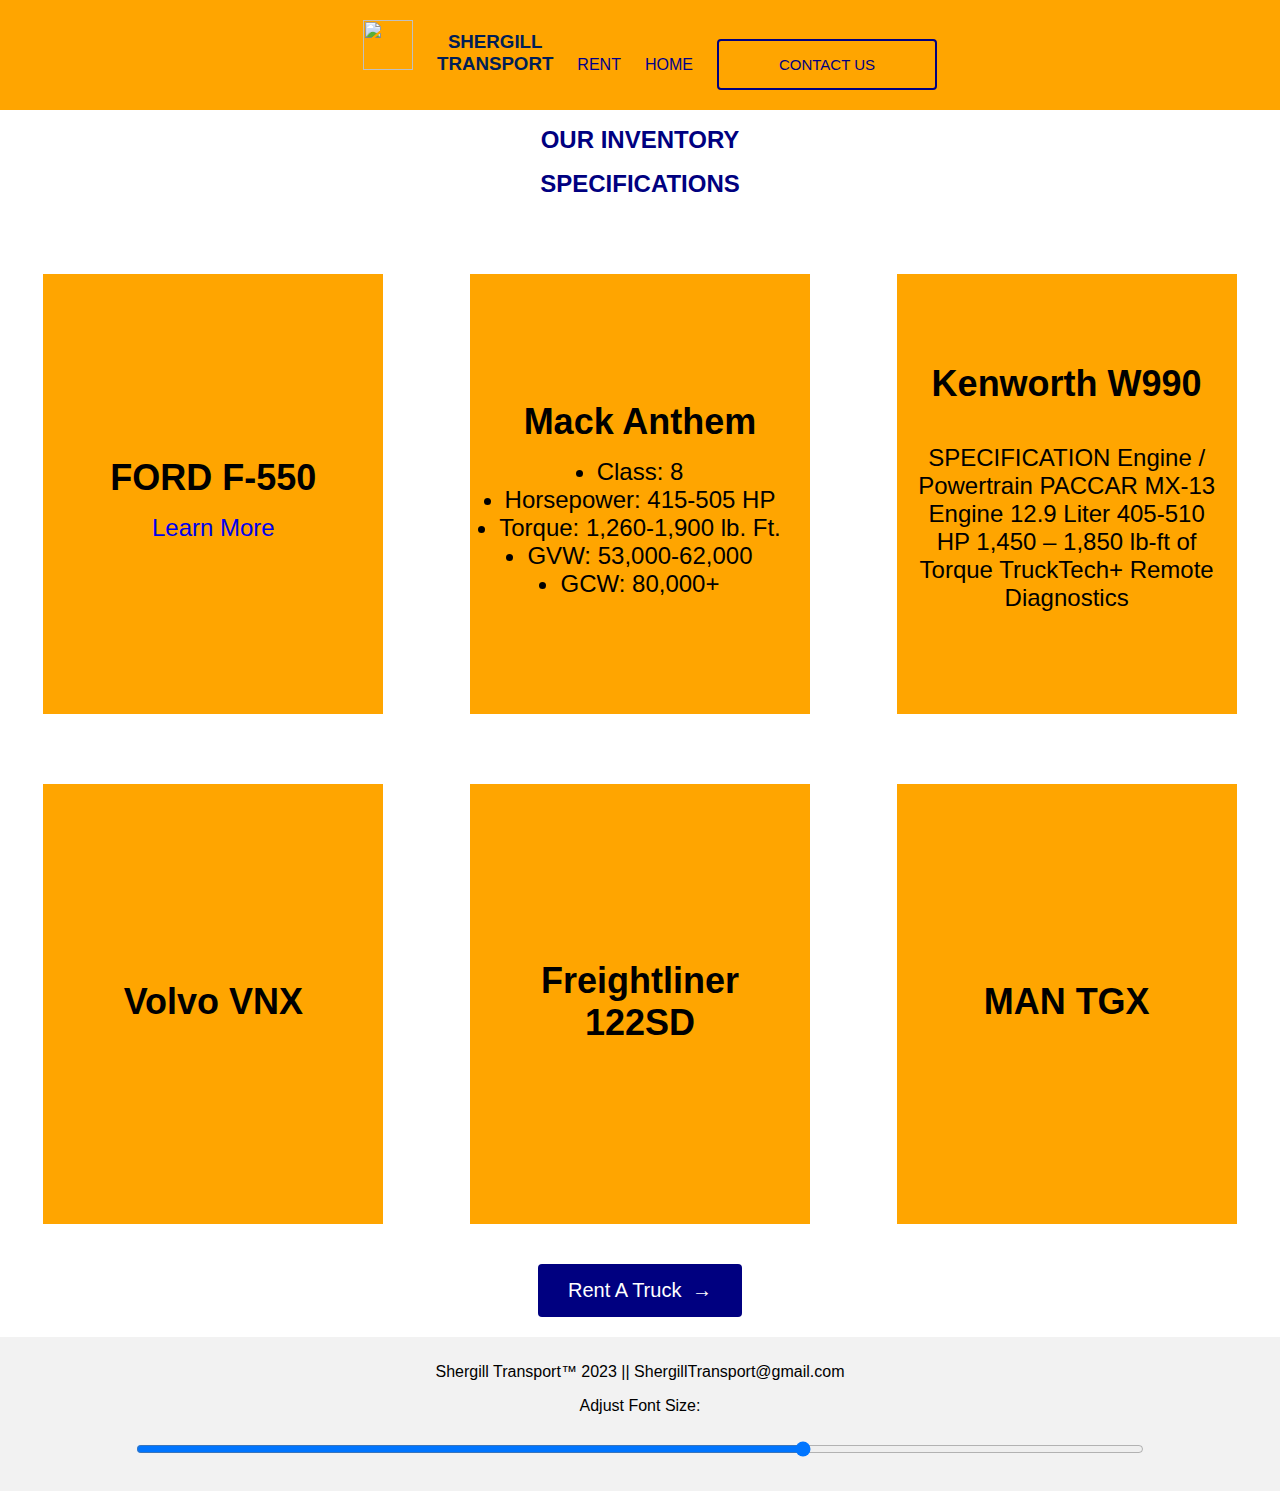
==== inventory.html @ 1caa4791 "Inv Page V3: Learn More Cards" ====
<!DOCTYPE html>
<html>
<html lang="en-US">

<head>
  <meta charset="utf-8">
  <meta name="viewport" content="width=device-width">
  <title>Home - Shergill Transport</title>
  <link href="style.css" rel="stylesheet" type="text/css" />
  <script src="https://ajax.googleapis.com/ajax/libs/jquery/3.6.4/jquery.min.js"></script>
  <script type="text/javascript"
    src="//translate.google.com/translate_a/element.js?cb=googleTranslateElementInit"></script>
  <script src="script.js"></script>
  <!DOCTYPE html>
  <html>
  <html lang="en-US">

  <head>
    <meta charset="utf-8">
    <meta name="viewport" content="width=device-width">
    <title>Home - Shergill Transport</title>
    <link href="style.css" rel="stylesheet" type="text/css" />
    <script src="https://ajax.googleapis.com/ajax/libs/jquery/3.6.4/jquery.min.js"></script>

    <script src="script.js"></script>

    <!-- translation script -->
    <script type="text/javascript"
      src="//translate.google.com/translate_a/element.js?cb=googleTranslateElementInit"></script>
    <!-- This script places a badge on your repl's full-browser view back to your repl's cover page.
  Try various colors for the theme: dark, light, red, orange, yellow, lime, green, teal, blue,
  blurple, magenta, pink! -->
    <script src="https://replit.com/public/js/replit-badge-v2.js" theme="dark" position="bottom-right"></script>

  </head>

<body>
  <!-- Nav Container -->

  <div class="container ">
    <nav>
      <ul id="menu">
        <li class="toggle">
          <div class="bar1"></div>
          <div class="bar2"></div>
          <div class="bar3"></div>

        </li>

        <!-- <li><a id = "navHome" href="">HOME</a></li> -->

        <li id="p_logo">
        <li> <img id="logo"
            src="https://upload.wikimedia.org/wikipedia/commons/thumb/5/57/Khanda_%28Sikhism%29.svg/1200px-Khanda_%28Sikhism%29.svg.png"
            width=50px; height=50px;> </li>
        <li>
          <h3 id="p_logoText"> SHERGILL <br> TRANSPORT</h3>
        </li>

        </li>
        <li><a href="rentPage.html">RENT</a></li>
        <li><a href="index.html">HOME</a></li>
        <li> <button id="myBtn" href="">CONTACT US</button></li>

      </ul>
    </nav>

    <!-- The modal -->
    <div id="myModal" class="modal">

      <!-- Modal content -->
      <div class="modal-content">
        <span class="close">&times;</span>
        <!-- iframe embed code from google forms -->
        <iframe
          src="https://docs.google.com/forms/d/e/1FAIpQLSdDClUskNTHmVX4VIxAobHIMOItqxFGonqiWslWZwY2ZBy6yQ/viewform?usp=sharingtrue"
          width="640" height="471" frameborder="10" marginheight="0" marginwidth="0">Loading…</iframe>

      </div>
    </div>

    <h1 id="p_homePageServices"> OUR INVENTORY </h1>

    <h1 id="p_homePageServices"> SPECIFICATIONS</h1>
    <div class="container con3">
      <div class="grid-item cont1">
        <h2> FORD F-550</h2>
        
        <p class="hidden-info"> 6.7L Power Stroke V8 Turbo Diesel (Std. on Lariat)
        300 hp @ 2,800 rpm / 660 lb.-ft. torque @ 1,600 rpm
        6.8L V10 with CNG/LPG Gaseous Engine Prep Package  </p>
           <a href="#" class="learn-more">Learn More</a>
       
      </div>
      <div class="grid-item cont2">
        <h2> Mack Anthem</h2>

       <li>Class: 8</li> 

       <li>Horsepower:  415-505 HP</li>

      <li>Torque: 1,260-1,900 lb. Ft.</li> 

      <li> GVW: 53,000-62,000</li> 

      <li> GCW: 80,000+</li>
 
      </div>

      <div class="grid-item cont3">
        <h2>Kenworth W990</h2>
<p>SPECIFICATION
Engine / Powertrain
PACCAR MX-13 Engine
12.9 Liter
405-510 HP
1,450 – 1,850 lb-ft of Torque
TruckTech+ Remote Diagnostics</p>
      </div>
    </div>
    <div class="container con3">
      <div class="grid-item cont1">
        <h2> Volvo VNX</h2>

      </div>
      <div class="grid-item cont2">
        <h2> Freightliner 122SD</h2>


      </div>

      <div class="grid-item cont3">
        <h2>MAN TGX</h2>
      

      </div>
    </div>
<!-- Rent Btn -->
     <a href="rentPage.html"><button type="button" id="b_finalRentBtnHome" > Rent A Truck <span>&rarr;</span> </button></a>

    <script>
      
      // for some reason it doesnt work in the script.js file
      var modal = document.getElementById("myModal");
      var btn = document.getElementById("myBtn");
      var span = document.getElementsByClassName("close")[0];

      btn.onclick = function () {
        modal.style.display = "block";
      }

      span.onclick = function () {
        modal.style.display = "none";
      }

      window.onclick = function (event) {
        if (event.target == modal) {
          modal.style.display = "none";
        }
      }
    </script>

  </div>
  <!-- Translation script -->
  <script>
    function googleTranslateElementInit() {
      new google.translate.TranslateElement({pageLanguage: 'en'}, 'google_translate_element');
    }
  </script>

  </div>
  <!-- Footer -->
  <footer>
    <p>Shergill Transport™ 2023 || ShergillTransport@gmail.com</p>
    <div id="google_translate_element"></div>
    <label for="fontSize">Adjust Font Size:</label>
    <input type="range" id="fontSize" class="fontSizeSlider" min="12" max="18" step="1" value="16"
      oninput="changeFontSize(this.value)">

  </footer>

  <script>
    document.addEventListener("DOMContentLoaded", function () {
      var learnMoreButton = document.querySelector(".learn-more");
      var hiddenInfo = document.querySelector(".hidden-info");

      learnMoreButton.addEventListener("click", function (e) {
        e.preventDefault();
        hiddenInfo.style.display = hiddenInfo.style.display === "none" ? "block" : "none";
      });
    });
  </script>
</body>

</html>
---- style.css ----
html {
  height: 100%;
  width: 100%;
}

body {
  margin: 0;
  padding: 0;
  transition: font-size 0.3s ease; /* Smooth transition for font size changes */

}


a {
  text-decoration: none;
}

.fontSizeSlider {
  width:80%;
  margin-top:10px;
}

.content-container {
  display: flex;
  justify-content: space-between;
  align-items: center;
  padding-top: 20px; /* Add top padding */
   min-height: 95vh;
}

.slogan-container {
  text-align:center;
  flex:1;
}


/* Nav Bar Styles */
ul {

  list-style: none;
  display:flex;
  align-items: center;

  
}


  ul li a {
  display:inline-block;
  text-decoration: none;
  font-family: 'Gill Sans', 'Gill Sans MT', Calibri, 'Trebuchet MS', sans-serif;
  color: darkblue;
}





.menu-open li {
  padding-top: 20px;
}

#menu.open {

  right: 0;
  flex-direction: column;

}


#menu {
  background: orange;
  text-align: center;
  width: 230px;
  height: 100%;
  position: fixed;
  top: 0;
  margin: 0;
  padding: 0;
  right: -230px;
  transition: right 0.3s ease; /* Add transition for smooth animation */

}


#menu li a:hover,
#menu li a:focus {
  border-color: transparent;
  background: #0077B6;
  color: #CAF0FB;
}

.toggle {
  top: 0;
  display: block;
  position: absolute;
  left: -65px;
  cursor: pointer;

  padding: 15px 15px 10px;


}

.toggle .bar1,
.toggle .bar2,
.toggle .bar3 {
  width: 35px;
  height: 4px;
  background: black;
  margin-bottom: 8px;
  transition: all 0.4s;

}

/* change to X */
#menu.open .toggle .bar1 {
  transform: rotate(45deg) translate(8px, 11px);
}

#menu.open .toggle .bar2 {
  opacity: 0;
}

#menu.open .toggle .bar3 {
  transform: rotate(-45deg) translate(5px, -10px);
}



/* media */
@media (min-width: 750px) {
  .toggle {
    top: 0;
    display: none;
   
  }

  .container.menu-open {
    transform: none;
  
  }

  .menu-open #menu ul {
    justify-content: flex-start;
  }

  #menu {
    margin: 0;
    padding: 10px 0;
    width: 100%;
    display: inline-block;
    position: relative;
    right: 0;
  }
  
  #menu li {
    display: inline-block;
    padding: 10px;
   text-align:center;
    flex-direction: column;
    
  }


 
  #menu.open ul {
     justify-content: flex-start;

  }

  #menu.open li {
margin: 10px 0;
  }

  #menu.open li:not(:last-child) {
    margin-bottom: 10px; /* Adjust the vertical margin between items */
  }

  #menu li a:hover,
  #menu li a:focus {
    border-color: transparent;
    background: #0077B6;
    color: #CAF0FB;
  }
}


/* Logo on hover cursor */

#p_logoText:hover {

  color: white;
  cursor: pointer;
  
}

h3 {
  font-family: 'Gill Sans', 'Gill Sans MT', Calibri, 'Trebuchet MS', sans-serif;

}

/* CTA Button on home page */
#b_rent {
  color: white;
  background-color: navy;

  font-size: 20px;
  font-family: 'Trebuchet MS', 'Lucida Sans Unicode', 'Lucida Grande', 'Lucida Sans', Arial, sans-serif;
  border: none;
 padding: 15px 70px;
  width:auto;
  margin:0;
  cursor:pointer;
}


#b_rent:hover {
  color: black;
  background-color: orange;
  cursor: pointer;

}

.image-container {
  flex:1;
  text-align:center;
}

.image-container img {
  max-width:80%;
  height:auto;
}

/* Media query for tablet and phone views */
@media only screen and (max-width: 1024px) {
  .content-container {
    flex-direction: column;
    align-items: center;
    padding-top: 0; /* Remove top padding */
  }

  .image-container {
    text-align: center; /* Center the image on smaller screens */
    margin-top: 20px; /* Add some margin to separate the two divs */
  }

  .image-container img {
    max-width: 100%;
  }
}

/* Home page title slogan text */

/* Highlight */
mark {
  background-color: orange;
  color: white;
}

/* Slogan */
#p_slogan {
  font-size: 45px;
  text-align: center;
  margin: 20px auto 10px;
  font-family: 'Trebuchet MS', 'Lucida Sans Unicode', 'Lucida Grande', 'Lucida Sans', Arial, sans-serif;

}


#p_logo {
 display:flex;
  align-items:center;

}





.con3 {
  display: flex;
  flex-wrap: wrap;
  grid-template-columns: auto auto auto;
  justify-content: space-around;
  padding-top: 50px;

  font-family: 'Lucida Sans', 'Lucida Sans Regular', 'Lucida Grande', 'Lucida Sans Unicode', Geneva, Verdana, sans-serif;



}

.menu-open a {
  margin: 20px;
}

.grid-item {
  background-color: orange;
  padding: 20px;
  width: 300px;
  height: 25rem;
  font-size: 1.5rem;
  text-align: center;
  margin: 10px;
  display:flex;
  flex-direction:column;
  justify-content:center;
  align-items:center;
}

/* Contact button on NAV header  */
#myBtn {
  transition-duration: 0.4s;
  background-color: orange;
  color: navy;
  border: 2px solid navy;
  /* Green */
  font-size: 15px;
  font-family: 'Gill Sans', 'Gill Sans MT', Calibri, 'Trebuchet MS', sans-serif
   
}

#myBtn:hover {
  background: #0077B6;
  color: #CAF0FB;
  cursor: pointer;


}

/* THIS IS WHAT WE TRANSPORT SERVICES TITLE */
#p_homePageServices {
  text-align: center;
  font-family: 'Gill Sans', 'Gill Sans MT', Calibri, 'Trebuchet MS', sans-serif;
  font-size: 1.5rem;
  color: navy;

}

/* Rent button bottom */
#b_finalRentBtnHome {
  color: white;
  background-color: navy;
  font-size: 20px;
  font-family: 'Trebuchet MS', 'Lucida Sans Unicode', 'Lucida Grande', 'Lucida Sans', Arial, sans-serif;
  border: none;
  width: auto;
  padding: 15px 30px;
  margin: 30px auto 0;
  display: block;

}

#b_finalRentBtnHome:hover {
  color: black;
  background-color: orange;
  cursor: pointer;

}

.grid-item h2 {
  margin-top: 10px; /* Adjust this value to move the headings higher */
  margin-bottom: 15px; /* Add margin between heading and image */
}




/* MEDIA QUERY - TABLET VIEW - FOR HOME PAGE CARD */
@media only screen and (max-width:1079px) {
  .con3 {
    flex-direction: column;
    align-items: center;
  }

  .grid-item {
    display:flex;
    flex-direction: column;
    align-items:center;
    justify-content: center;;
   
    width: 80%;
    margin-bottom: 20px;
    text-align: center; /* Center text in grid items */
    padding:20px;
  }

  .grid-item img {
   max-width: 100%;
    height:auto;
    margin-bottom: 15px;
  }

  .homeImg,
  .homeInfo {
    width: 100%;
  }
}


/* Responsive two first div boxes on home page: PHONE */
@media (max-width: 600px) {
  .grid-item {
    width: 100%;
    
  }
}


/* Responsiveness for the home page service cards  */
@media only screen and (max-width:600px) {}

/* Div box placement home page landing */
.homeInfo {
  width: 60%;
  height: 100%;
  float: left;
  text-align: center;
}

.homeImg {

  width: 40%;
  height: 100%;
  float: right;
  text-align: left;
}

#homePageImg {
  max-width: 100%;
  max-height: auto;
  margin-top: 10px;

}


/* Responsive two first div boxes on home page */
@media (max-width: 600px) {
  .homeImg {
    width: 100%;
  }

  .homeInfo {
    width: 100%;
  }

  .con3 {
    justify-content: center;
  }

  .grid-item {
    width: 50%;
  }

  /* Div box placement home page landing */
  .homeInfo {
    width: 100%;
    height: 50%;
    float: left;
    text-align: center;
  }

  .homeImg {

    width: 100%;
    height: 100%;
    float: right;
    text-align: left;
  }

}




#b_homeCTARentBtn span,
#b_finalRentBtnHome span {
  margin-left: 5px;
}

/* #b_homeCTARentBtn span::after,
#b_finalRentBtnHome span::after {

}
 */

.footer {
  position: fixed;
  left: 0;
  bottom: 0;
  width: 100%;
  background-color: lightgray;
  color: black;
  text-align: center;
  font-family: 'Gill Sans', 'Gill Sans MT', Calibri, 'Trebuchet MS', sans-serif
}

#p_logoText {
  margin:0;
  color: #001e57;
}

/*********************/
/* RENT PAGE */
/*********************/

/*Setting Form spacing and width*/
form{
  max-width: 600px;
  margin:auto;
  padding:20px;
}

/*Setting form label block (whole line) and spacing */
label {
  display: block;
  margin-bottom:8px;
  font-family:'Gill Sans', 'Gill Sans MT', Calibri, 'Trebuchet MS', sans-serif
}

/*Astricks on all required feilds*/
label.required::after{
  content: ' * ';
  color:red;
}

footer {
  text-align: center;
  margin-top: 20px;
  padding: 10px;
  background-color: #f2f2f2;
  font-family:'Gill Sans', 'Gill Sans MT', Calibri, 'Trebuchet MS', sans-serif
}

/*Setting input box width and giving spacing and border */
input,select {
  width:100%;
  padding:8px;
  margin-bottom:16px;
  box-sizing: border-box;
}

/*Rent Button */

button {
  background-color:blue;
  color: white;
  padding: 15px 60px;
  border: none;
  border-radius: 4px;
  cursor: pointer;
  font-size:1rem;
  width:100%;
}

/*hover effect for rent button*/
button:hover {
  background-color: lightblue;
}

.formGrouping {
  display:  flex;
flex-direction: column;
  gap:16px;
}

.formGrouping input,
.formGrouping select {
  width: 48%;
}

.formGroupingInline {
  display: flex;
  gap: 16px;
  flex:1;
}

.formGroupingInline input {
  flex:1;
}


.formGroupingInline .dateInput,
.formGroupingInline .timeInput {
  flex:1;
}

/*Rent Button Container*/
.submitContainer {
  display:flex;
  justify-content:center;
  width:100%;
}

#H1RentTitle {
  text-align:center;
  font-family: 'Gill Sans', 'Gill Sans MT', Calibri, 'Trebuchet MS', sans-serif;
  color:navy;
}

#H2RentSubHeading{

  font-family: 'Gill Sans', 'Gill Sans MT', Calibri, 'Trebuchet MS', sans-serif;
  color:navy;
}


/*RED BOX FOR ERROR ON HTML INPUT*/
.error-border {
  border: 1px solid red;
}


/* Contact us Modal */
.modal {
  display: none;
  position: fixed;
  z-index: 1;
  left: 0;
  top: 0;
  width: 100%;
  height: 100%;
  overflow: auto;
  background-color: rgb(0, 0, 0);
  background-color: rgba(0, 0, 0, 0.4);
}

.modal-content {
  background-color: #fefefe;
  margin: 15% auto;
  padding: 20px;
  border: 1px solid #888;
  width: 80%;
  font-family:'Gill Sans', 'Gill Sans MT', Calibri, 'Trebuchet MS', sans-serif;
  
}

.close {
  color: #aaa;
  float: right;
  font-size: 28px;
  font-weight: bold;
}

iframe {
  width: 100%;
}

/* //inventory */

/* learn more drop down hidden */
.hidden-info {
  display: none;
}
---- style.css ----
html {
  height: 100%;
  width: 100%;
}

body {
  margin: 0;
  padding: 0;
  transition: font-size 0.3s ease; /* Smooth transition for font size changes */

}


a {
  text-decoration: none;
}

.fontSizeSlider {
  width:80%;
  margin-top:10px;
}

.content-container {
  display: flex;
  justify-content: space-between;
  align-items: center;
  padding-top: 20px; /* Add top padding */
   min-height: 95vh;
}

.slogan-container {
  text-align:center;
  flex:1;
}


/* Nav Bar Styles */
ul {

  list-style: none;
  display:flex;
  align-items: center;

  
}


  ul li a {
  display:inline-block;
  text-decoration: none;
  font-family: 'Gill Sans', 'Gill Sans MT', Calibri, 'Trebuchet MS', sans-serif;
  color: darkblue;
}





.menu-open li {
  padding-top: 20px;
}

#menu.open {

  right: 0;
  flex-direction: column;

}


#menu {
  background: orange;
  text-align: center;
  width: 230px;
  height: 100%;
  position: fixed;
  top: 0;
  margin: 0;
  padding: 0;
  right: -230px;
  transition: right 0.3s ease; /* Add transition for smooth animation */

}


#menu li a:hover,
#menu li a:focus {
  border-color: transparent;
  background: #0077B6;
  color: #CAF0FB;
}

.toggle {
  top: 0;
  display: block;
  position: absolute;
  left: -65px;
  cursor: pointer;

  padding: 15px 15px 10px;


}

.toggle .bar1,
.toggle .bar2,
.toggle .bar3 {
  width: 35px;
  height: 4px;
  background: black;
  margin-bottom: 8px;
  transition: all 0.4s;

}

/* change to X */
#menu.open .toggle .bar1 {
  transform: rotate(45deg) translate(8px, 11px);
}

#menu.open .toggle .bar2 {
  opacity: 0;
}

#menu.open .toggle .bar3 {
  transform: rotate(-45deg) translate(5px, -10px);
}



/* media */
@media (min-width: 750px) {
  .toggle {
    top: 0;
    display: none;
   
  }

  .container.menu-open {
    transform: none;
  
  }

  .menu-open #menu ul {
    justify-content: flex-start;
  }

  #menu {
    margin: 0;
    padding: 10px 0;
    width: 100%;
    display: inline-block;
    position: relative;
    right: 0;
  }
  
  #menu li {
    display: inline-block;
    padding: 10px;
   text-align:center;
    flex-direction: column;
    
  }


 
  #menu.open ul {
     justify-content: flex-start;

  }

  #menu.open li {
margin: 10px 0;
  }

  #menu.open li:not(:last-child) {
    margin-bottom: 10px; /* Adjust the vertical margin between items */
  }

  #menu li a:hover,
  #menu li a:focus {
    border-color: transparent;
    background: #0077B6;
    color: #CAF0FB;
  }
}


/* Logo on hover cursor */

#p_logoText:hover {

  color: white;
  cursor: pointer;
  
}

h3 {
  font-family: 'Gill Sans', 'Gill Sans MT', Calibri, 'Trebuchet MS', sans-serif;

}

/* CTA Button on home page */
#b_rent {
  color: white;
  background-color: navy;

  font-size: 20px;
  font-family: 'Trebuchet MS', 'Lucida Sans Unicode', 'Lucida Grande', 'Lucida Sans', Arial, sans-serif;
  border: none;
 padding: 15px 70px;
  width:auto;
  margin:0;
  cursor:pointer;
}


#b_rent:hover {
  color: black;
  background-color: orange;
  cursor: pointer;

}

.image-container {
  flex:1;
  text-align:center;
}

.image-container img {
  max-width:80%;
  height:auto;
}

/* Media query for tablet and phone views */
@media only screen and (max-width: 1024px) {
  .content-container {
    flex-direction: column;
    align-items: center;
    padding-top: 0; /* Remove top padding */
  }

  .image-container {
    text-align: center; /* Center the image on smaller screens */
    margin-top: 20px; /* Add some margin to separate the two divs */
  }

  .image-container img {
    max-width: 100%;
  }
}

/* Home page title slogan text */

/* Highlight */
mark {
  background-color: orange;
  color: white;
}

/* Slogan */
#p_slogan {
  font-size: 45px;
  text-align: center;
  margin: 20px auto 10px;
  font-family: 'Trebuchet MS', 'Lucida Sans Unicode', 'Lucida Grande', 'Lucida Sans', Arial, sans-serif;

}


#p_logo {
 display:flex;
  align-items:center;

}





.con3 {
  display: flex;
  flex-wrap: wrap;
  grid-template-columns: auto auto auto;
  justify-content: space-around;
  padding-top: 50px;

  font-family: 'Lucida Sans', 'Lucida Sans Regular', 'Lucida Grande', 'Lucida Sans Unicode', Geneva, Verdana, sans-serif;



}

.menu-open a {
  margin: 20px;
}

.grid-item {
  background-color: orange;
  padding: 20px;
  width: 300px;
  height: 25rem;
  font-size: 1.5rem;
  text-align: center;
  margin: 10px;
  display:flex;
  flex-direction:column;
  justify-content:center;
  align-items:center;
}

/* Contact button on NAV header  */
#myBtn {
  transition-duration: 0.4s;
  background-color: orange;
  color: navy;
  border: 2px solid navy;
  /* Green */
  font-size: 15px;
  font-family: 'Gill Sans', 'Gill Sans MT', Calibri, 'Trebuchet MS', sans-serif
   
}

#myBtn:hover {
  background: #0077B6;
  color: #CAF0FB;
  cursor: pointer;


}

/* THIS IS WHAT WE TRANSPORT SERVICES TITLE */
#p_homePageServices {
  text-align: center;
  font-family: 'Gill Sans', 'Gill Sans MT', Calibri, 'Trebuchet MS', sans-serif;
  font-size: 1.5rem;
  color: navy;

}

/* Rent button bottom */
#b_finalRentBtnHome {
  color: white;
  background-color: navy;
  font-size: 20px;
  font-family: 'Trebuchet MS', 'Lucida Sans Unicode', 'Lucida Grande', 'Lucida Sans', Arial, sans-serif;
  border: none;
  width: auto;
  padding: 15px 30px;
  margin: 30px auto 0;
  display: block;

}

#b_finalRentBtnHome:hover {
  color: black;
  background-color: orange;
  cursor: pointer;

}

.grid-item h2 {
  margin-top: 10px; /* Adjust this value to move the headings higher */
  margin-bottom: 15px; /* Add margin between heading and image */
}




/* MEDIA QUERY - TABLET VIEW - FOR HOME PAGE CARD */
@media only screen and (max-width:1079px) {
  .con3 {
    flex-direction: column;
    align-items: center;
  }

  .grid-item {
    display:flex;
    flex-direction: column;
    align-items:center;
    justify-content: center;;
   
    width: 80%;
    margin-bottom: 20px;
    text-align: center; /* Center text in grid items */
    padding:20px;
  }

  .grid-item img {
   max-width: 100%;
    height:auto;
    margin-bottom: 15px;
  }

  .homeImg,
  .homeInfo {
    width: 100%;
  }
}


/* Responsive two first div boxes on home page: PHONE */
@media (max-width: 600px) {
  .grid-item {
    width: 100%;
    
  }
}


/* Responsiveness for the home page service cards  */
@media only screen and (max-width:600px) {}

/* Div box placement home page landing */
.homeInfo {
  width: 60%;
  height: 100%;
  float: left;
  text-align: center;
}

.homeImg {

  width: 40%;
  height: 100%;
  float: right;
  text-align: left;
}

#homePageImg {
  max-width: 100%;
  max-height: auto;
  margin-top: 10px;

}


/* Responsive two first div boxes on home page */
@media (max-width: 600px) {
  .homeImg {
    width: 100%;
  }

  .homeInfo {
    width: 100%;
  }

  .con3 {
    justify-content: center;
  }

  .grid-item {
    width: 50%;
  }

  /* Div box placement home page landing */
  .homeInfo {
    width: 100%;
    height: 50%;
    float: left;
    text-align: center;
  }

  .homeImg {

    width: 100%;
    height: 100%;
    float: right;
    text-align: left;
  }

}




#b_homeCTARentBtn span,
#b_finalRentBtnHome span {
  margin-left: 5px;
}

/* #b_homeCTARentBtn span::after,
#b_finalRentBtnHome span::after {

}
 */

.footer {
  position: fixed;
  left: 0;
  bottom: 0;
  width: 100%;
  background-color: lightgray;
  color: black;
  text-align: center;
  font-family: 'Gill Sans', 'Gill Sans MT', Calibri, 'Trebuchet MS', sans-serif
}

#p_logoText {
  margin:0;
  color: #001e57;
}

/*********************/
/* RENT PAGE */
/*********************/

/*Setting Form spacing and width*/
form{
  max-width: 600px;
  margin:auto;
  padding:20px;
}

/*Setting form label block (whole line) and spacing */
label {
  display: block;
  margin-bottom:8px;
  font-family:'Gill Sans', 'Gill Sans MT', Calibri, 'Trebuchet MS', sans-serif
}

/*Astricks on all required feilds*/
label.required::after{
  content: ' * ';
  color:red;
}

footer {
  text-align: center;
  margin-top: 20px;
  padding: 10px;
  background-color: #f2f2f2;
  font-family:'Gill Sans', 'Gill Sans MT', Calibri, 'Trebuchet MS', sans-serif
}

/*Setting input box width and giving spacing and border */
input,select {
  width:100%;
  padding:8px;
  margin-bottom:16px;
  box-sizing: border-box;
}

/*Rent Button */

button {
  background-color:blue;
  color: white;
  padding: 15px 60px;
  border: none;
  border-radius: 4px;
  cursor: pointer;
  font-size:1rem;
  width:100%;
}

/*hover effect for rent button*/
button:hover {
  background-color: lightblue;
}

.formGrouping {
  display:  flex;
flex-direction: column;
  gap:16px;
}

.formGrouping input,
.formGrouping select {
  width: 48%;
}

.formGroupingInline {
  display: flex;
  gap: 16px;
  flex:1;
}

.formGroupingInline input {
  flex:1;
}


.formGroupingInline .dateInput,
.formGroupingInline .timeInput {
  flex:1;
}

/*Rent Button Container*/
.submitContainer {
  display:flex;
  justify-content:center;
  width:100%;
}

#H1RentTitle {
  text-align:center;
  font-family: 'Gill Sans', 'Gill Sans MT', Calibri, 'Trebuchet MS', sans-serif;
  color:navy;
}

#H2RentSubHeading{

  font-family: 'Gill Sans', 'Gill Sans MT', Calibri, 'Trebuchet MS', sans-serif;
  color:navy;
}


/*RED BOX FOR ERROR ON HTML INPUT*/
.error-border {
  border: 1px solid red;
}


/* Contact us Modal */
.modal {
  display: none;
  position: fixed;
  z-index: 1;
  left: 0;
  top: 0;
  width: 100%;
  height: 100%;
  overflow: auto;
  background-color: rgb(0, 0, 0);
  background-color: rgba(0, 0, 0, 0.4);
}

.modal-content {
  background-color: #fefefe;
  margin: 15% auto;
  padding: 20px;
  border: 1px solid #888;
  width: 80%;
  font-family:'Gill Sans', 'Gill Sans MT', Calibri, 'Trebuchet MS', sans-serif;
  
}

.close {
  color: #aaa;
  float: right;
  font-size: 28px;
  font-weight: bold;
}

iframe {
  width: 100%;
}

/* //inventory */

/* learn more drop down hidden */
.hidden-info {
  display: none;
}
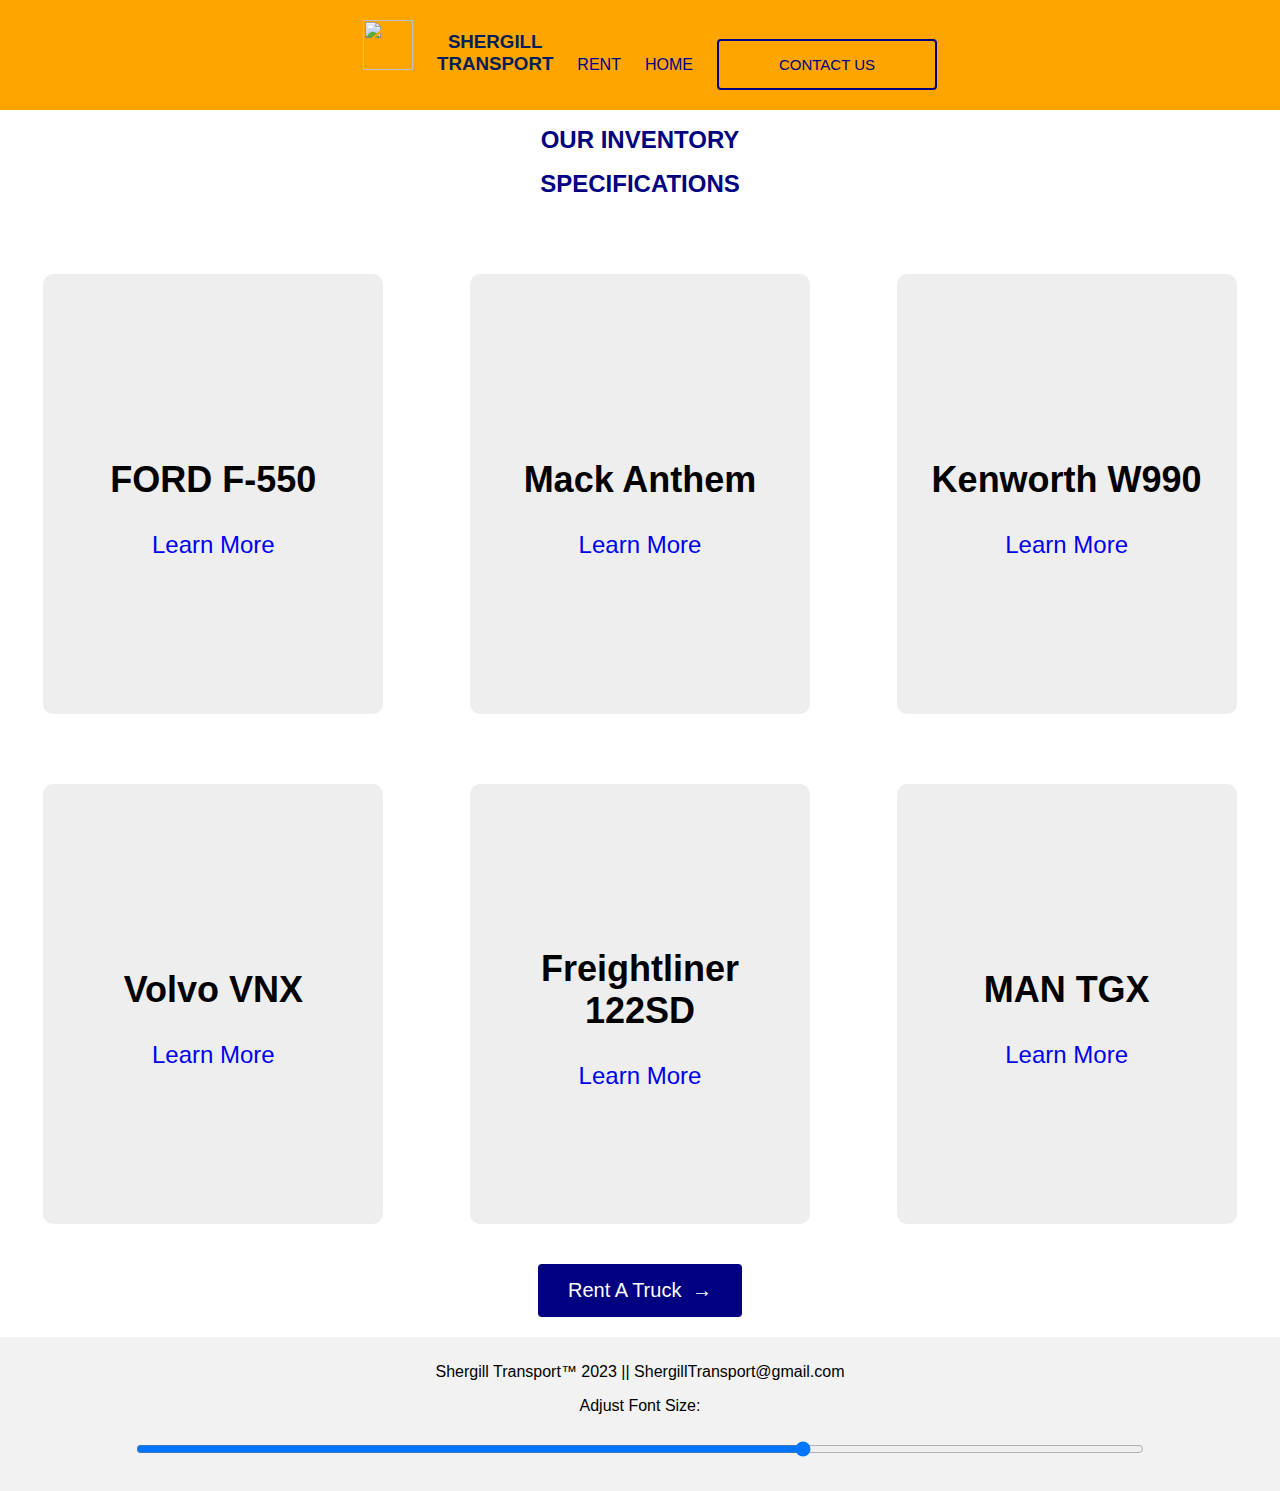
==== commit c412f716: "Inv Page: V4: Learn More Cards Done + Changed colour of cards + Rounded corners" ====
--- a/inventory.html
+++ b/inventory.html
@@ -83,90 +83,87 @@
 
     <h1 id="p_homePageServices"> SPECIFICATIONS</h1>
     <div class="container con3">
-      <div class="grid-item cont1">
+      <div class="grid-item-inv cont1">
         <h2> FORD F-550</h2>
-        
-        <p class="hidden-info"> 6.7L Power Stroke V8 Turbo Diesel (Std. on Lariat)
-        300 hp @ 2,800 rpm / 660 lb.-ft. torque @ 1,600 rpm
-        6.8L V10 with CNG/LPG Gaseous Engine Prep Package  </p>
-           <a href="#" class="learn-more">Learn More</a>
-       
+
+        <p class="hidden-info"  id="hidden-info-f550"> 6.7L Power Stroke V8 Turbo Diesel (Std. on Lariat)
+          300 hp @ 2,800 rpm / 660 lb.-ft. torque @ 1,600 rpm
+          6.8L V10 with CNG/LPG Gaseous Engine Prep Package </p>
+        <a href="#" class="learn-more" id="learn-more-f550">Learn More</a>
+
       </div>
-      <div class="grid-item cont2">
+      <div class="grid-item-inv cont2">
         <h2> Mack Anthem</h2>
-
-       <li>Class: 8</li> 
-
-       <li>Horsepower:  415-505 HP</li>
-
-      <li>Torque: 1,260-1,900 lb. Ft.</li> 
-
-      <li> GVW: 53,000-62,000</li> 
-
-      <li> GCW: 80,000+</li>
- 
+        <p class="hidden-info"  id="hidden-info-mack"> Class: 8, Horespower: 415-505 HP, Torque: 1,260-1900 lb. Ft., GVW: 53,000 - 62,000, GCW: 80,000+ </p>
+        <a href="#" class="learn-more" id="learn-more-mack">Learn More</a>
+      
       </div>
 
-      <div class="grid-item cont3">
+      <div class="grid-item-inv cont3">
         <h2>Kenworth W990</h2>
-<p>SPECIFICATION
-Engine / Powertrain
-PACCAR MX-13 Engine
-12.9 Liter
-405-510 HP
-1,450 – 1,850 lb-ft of Torque
-TruckTech+ Remote Diagnostics</p>
+        <p class="hidden-info" id="hidden-info-kenworth"> 6.7L Power Stroke V8 Turbo Diesel (Std. on Lariat)
+          300 hp @ 2,800 rpm / 660 lb.-ft. torque @ 1,600 rpm
+          6.8L V10 with CNG/LPG Gaseous Engine Prep Package </p>
+        <a href="#" class="learn-more" id="learn-more-kenworth">Learn More</a>
       </div>
-    </div>
-    <div class="container con3">
-      <div class="grid-item cont1">
-        <h2> Volvo VNX</h2>
-
-      </div>
-      <div class="grid-item cont2">
-        <h2> Freightliner 122SD</h2>
-
-
       </div>
 
-      <div class="grid-item cont3">
-        <h2>MAN TGX</h2>
-      
+      <div class="container con3">
+        <div class="grid-item-inv cont1">
+          <h2> Volvo VNX</h2>
+        
+          <p class="hidden-info" id="hidden-info-volvo">  Muscle and maneuverability for local heavy-haul applications. Volvo D13, 455-500 hp,1750-1900 lb-ft.,Volvo I-Shift for Severe Duty – 12 speed </p>
+          <a href="#" class="learn-more" id="learn-more-volvo">Learn More</a>
 
+        </div>
+        <div class="grid-item-inv cont2">
+          <h2> Freightliner 122SD</h2>
+
+          <p class="hidden-info" id="hidden-info-122sd"> Horespower: 350 - 600HP, GVW: 92,000 lbs, Torque: Up to 2050 @ 1100 RPM, Engines: Detroit™ DD13® Detroit™ DD15® Detroit™ DD16® Cummins ISX15 </p>
+          <a href="#" class="learn-more" id="learn-more-122sd">Learn More</a>
+          
+        </div>
+
+        <div class="grid-item-inv cont3">
+          <h2>MAN TGX</h2>
+          <p class="hidden-info" id="hidden-info-tgx">  Max Power: 471kW – (640hp) at 1800rpm. Max torque: 3000Nm at 900 to 1380rpm. Type: In-line six-cylinder</p>
+          <a href="#" class="learn-more" id="learn-more-tgx">Learn More</a>
+
+        </div>
       </div>
-    </div>
-<!-- Rent Btn -->
-     <a href="rentPage.html"><button type="button" id="b_finalRentBtnHome" > Rent A Truck <span>&rarr;</span> </button></a>
+      <!-- Rent Btn -->
+      <a href="rentPage.html"><button type="button" id="b_finalRentBtnHome"> Rent A Truck <span>&rarr;</span>
+        </button></a>
 
-    <script>
-      
-      // for some reason it doesnt work in the script.js file
-      var modal = document.getElementById("myModal");
-      var btn = document.getElementById("myBtn");
-      var span = document.getElementsByClassName("close")[0];
+      <script>
 
-      btn.onclick = function () {
-        modal.style.display = "block";
-      }
+        // for some reason it doesnt work in the script.js file
+        var modal = document.getElementById("myModal");
+        var btn = document.getElementById("myBtn");
+        var span = document.getElementsByClassName("close")[0];
 
-      span.onclick = function () {
-        modal.style.display = "none";
-      }
+        btn.onclick = function () {
+          modal.style.display = "block";
+        }
 
-      window.onclick = function (event) {
-        if (event.target == modal) {
+        span.onclick = function () {
           modal.style.display = "none";
         }
+
+        window.onclick = function (event) {
+          if (event.target == modal) {
+            modal.style.display = "none";
+          }
+        }
+      </script>
+
+    </div>
+    <!-- Translation script -->
+    <script>
+      function googleTranslateElementInit() {
+        new google.translate.TranslateElement({pageLanguage: 'en'}, 'google_translate_element');
       }
     </script>
-
-  </div>
-  <!-- Translation script -->
-  <script>
-    function googleTranslateElementInit() {
-      new google.translate.TranslateElement({pageLanguage: 'en'}, 'google_translate_element');
-    }
-  </script>
 
   </div>
   <!-- Footer -->
@@ -181,14 +178,20 @@
 
   <script>
     document.addEventListener("DOMContentLoaded", function () {
-      var learnMoreButton = document.querySelector(".learn-more");
-      var hiddenInfo = document.querySelector(".hidden-info");
+      var learnMoreButtons = document.querySelectorAll(".learn-more");
 
-      learnMoreButton.addEventListener("click", function (e) {
-        e.preventDefault();
-        hiddenInfo.style.display = hiddenInfo.style.display === "none" ? "block" : "none";
+      learnMoreButtons.forEach(function (button) {
+        button.addEventListener("click", function (e) {
+          e.preventDefault();
+          var infoId = this.id.replace('learn-more-', ''); // Extract the ID suffix
+          var hiddenInfo = document.getElementById('hidden-info-' + infoId); // Find hidden-info by ID
+          hiddenInfo.style.display = hiddenInfo.style.display === "none" ? "block" : "none";
+        });
       });
     });
+
+
+
   </script>
 </body>
 
--- a/style.css
+++ b/style.css
@@ -652,4 +652,20 @@
 /* learn more drop down hidden */
 .hidden-info {
   display: none;
+}
+
+
+.grid-item-inv {
+  background-color: #eeeeee;
+  border-radius: 10px;
+  padding: 20px;
+  width: 300px;
+  height: 25rem;
+  font-size: 1.5rem;
+  text-align: center;
+  margin: 10px;
+  display:flex;
+  flex-direction:column;
+  justify-content:center;
+  align-items:center;
 }--- a/style.css
+++ b/style.css
@@ -652,4 +652,20 @@
 /* learn more drop down hidden */
 .hidden-info {
   display: none;
+}
+
+
+.grid-item-inv {
+  background-color: #eeeeee;
+  border-radius: 10px;
+  padding: 20px;
+  width: 300px;
+  height: 25rem;
+  font-size: 1.5rem;
+  text-align: center;
+  margin: 10px;
+  display:flex;
+  flex-direction:column;
+  justify-content:center;
+  align-items:center;
 }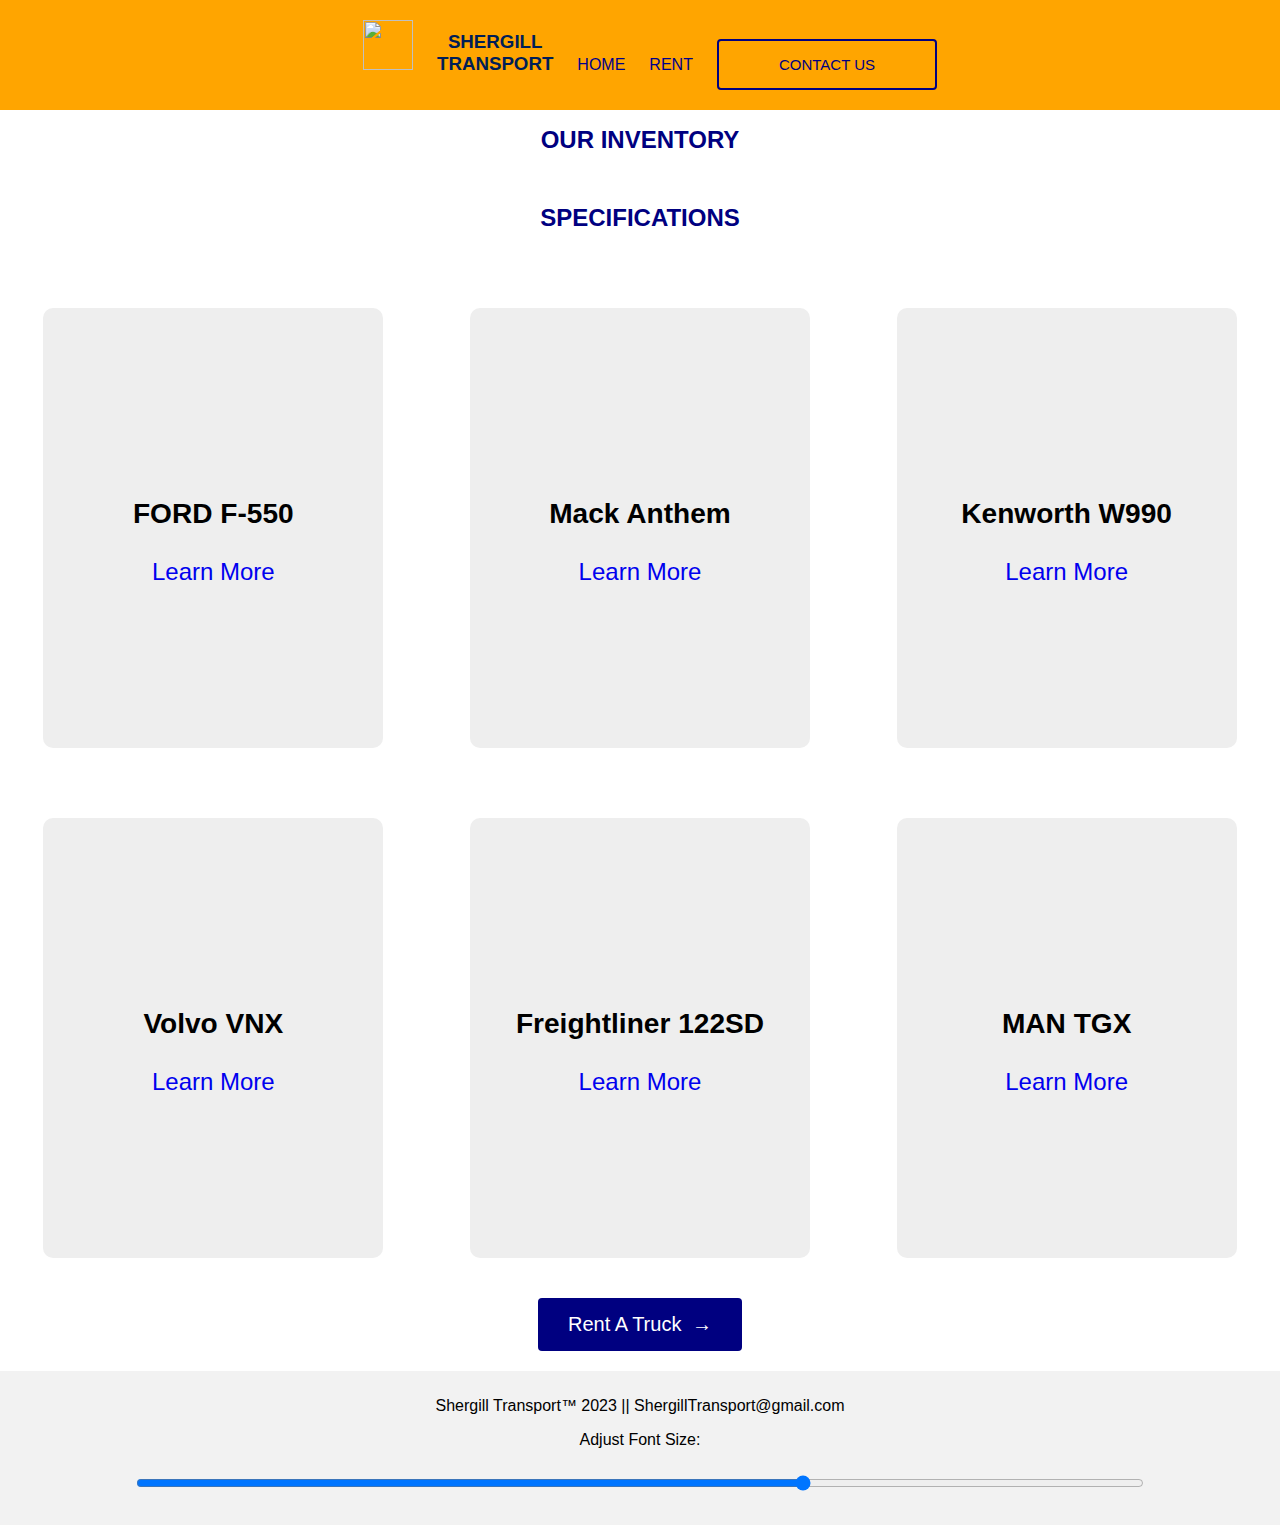
==== commit 65d974af: "Slideshow V1: Plugin Setup" ====
--- a/inventory.html
+++ b/inventory.html
@@ -19,11 +19,16 @@
     <meta charset="utf-8">
     <meta name="viewport" content="width=device-width">
     <title>Home - Shergill Transport</title>
-    <link href="style.css" rel="stylesheet" type="text/css" />
+   
+    <!-- slick css files connection -->
+    <link rel="stylesheet" type="text/css" href="styles/slick.css"/>
+    <link rel="stylesheet" type="text/css" href="styles/slick-theme.css"/>
+     <link href="style.css" rel="stylesheet" type="text/css" />
+    
     <script src="https://ajax.googleapis.com/ajax/libs/jquery/3.6.4/jquery.min.js"></script>
 
     <script src="script.js"></script>
-
+  
     <!-- translation script -->
     <script type="text/javascript"
       src="//translate.google.com/translate_a/element.js?cb=googleTranslateElementInit"></script>
@@ -32,6 +37,7 @@
   blurple, magenta, pink! -->
     <script src="https://replit.com/public/js/replit-badge-v2.js" theme="dark" position="bottom-right"></script>
 
+   
   </head>
 
 <body>
@@ -58,8 +64,8 @@
         </li>
 
         </li>
+        <li><a href="index.html">HOME</a></li>
         <li><a href="rentPage.html">RENT</a></li>
-        <li><a href="index.html">HOME</a></li>
         <li> <button id="myBtn" href="">CONTACT US</button></li>
 
       </ul>
@@ -80,11 +86,28 @@
     </div>
 
     <h1 id="p_homePageServices"> OUR INVENTORY </h1>
-
+<!--slideshow-->
+    <div class="carousel">
+      <img src="https://files.worldwildlife.org/wwfcmsprod/images/Shark_Whitetip_GPN257599_Species/story_full_width/7u6ythcedl_GPN257599_whitetip_shark.jpg" alt="">
+       <img src="https://a-z-animals.com/media/2021/10/shark-1024x535.jpg" alt="">
+       <img src="https://www.oceanlifeeducation.com.au/wp-content/uploads/2020/07/sharks-3.jpg" alt="">
+       <img src="https://www.dailymaverick.co.za/wp-content/uploads/Roving-Cloete-SharksTW3.jpg" alt="">
+       <img src="https://encrypted-tbn0.gstatic.com/images?q=tbn:ANd9GcScnl8NYN8SLJ1nVlw30ilgMTKvpJOV1syMPRiia2XX0tpSWwI890nyhQfIIuEgB7DnnYo&usqp=CAU" alt="">
+       <img src="https://images.newscientist.com/wp-content/uploads/2020/08/11180158/w7pm8n_web.jpg" alt="">
+    </div>
+
+
+
+
+
+
+
+
+    
     <h1 id="p_homePageServices"> SPECIFICATIONS</h1>
     <div class="container con3">
       <div class="grid-item-inv cont1">
-        <h2> FORD F-550</h2>
+        <h3> FORD F-550</h3>
 
         <p class="hidden-info"  id="hidden-info-f550"> 6.7L Power Stroke V8 Turbo Diesel (Std. on Lariat)
           300 hp @ 2,800 rpm / 660 lb.-ft. torque @ 1,600 rpm
@@ -93,31 +116,29 @@
 
       </div>
       <div class="grid-item-inv cont2">
-        <h2> Mack Anthem</h2>
-        <p class="hidden-info"  id="hidden-info-mack"> Class: 8, Horespower: 415-505 HP, Torque: 1,260-1900 lb. Ft., GVW: 53,000 - 62,000, GCW: 80,000+ </p>
+        <h3> Mack Anthem</h3>
+        <p class="hidden-info"  id="hidden-info-mack"> Class: 8, Horespower: 415-505 HP, Torque: 1,260-1900 lb. Ft., GVW: 53,000 - 62,000, GCW: 80,000+, 11 Lite</p>
         <a href="#" class="learn-more" id="learn-more-mack">Learn More</a>
       
       </div>
 
       <div class="grid-item-inv cont3">
-        <h2>Kenworth W990</h2>
-        <p class="hidden-info" id="hidden-info-kenworth"> 6.7L Power Stroke V8 Turbo Diesel (Std. on Lariat)
-          300 hp @ 2,800 rpm / 660 lb.-ft. torque @ 1,600 rpm
-          6.8L V10 with CNG/LPG Gaseous Engine Prep Package </p>
+        <h3>Kenworth W990</h3>
+        <p class="hidden-info" id="hidden-info-kenworth"> PACCAR MX-13 Engine, 12.9 Liter, 405-510 HP, 1,450 – 1,850 lb-ft of Torque, TruckTech+ Remote Diagnostics </p>
         <a href="#" class="learn-more" id="learn-more-kenworth">Learn More</a>
       </div>
       </div>
 
       <div class="container con3">
         <div class="grid-item-inv cont1">
-          <h2> Volvo VNX</h2>
+          <h3> Volvo VNX</h3>
         
           <p class="hidden-info" id="hidden-info-volvo">  Muscle and maneuverability for local heavy-haul applications. Volvo D13, 455-500 hp,1750-1900 lb-ft.,Volvo I-Shift for Severe Duty – 12 speed </p>
           <a href="#" class="learn-more" id="learn-more-volvo">Learn More</a>
 
         </div>
         <div class="grid-item-inv cont2">
-          <h2> Freightliner 122SD</h2>
+          <h3> Freightliner 122SD</h3>
 
           <p class="hidden-info" id="hidden-info-122sd"> Horespower: 350 - 600HP, GVW: 92,000 lbs, Torque: Up to 2050 @ 1100 RPM, Engines: Detroit™ DD13® Detroit™ DD15® Detroit™ DD16® Cummins ISX15 </p>
           <a href="#" class="learn-more" id="learn-more-122sd">Learn More</a>
@@ -125,7 +146,7 @@
         </div>
 
         <div class="grid-item-inv cont3">
-          <h2>MAN TGX</h2>
+          <h3>MAN TGX</h3>
           <p class="hidden-info" id="hidden-info-tgx">  Max Power: 471kW – (640hp) at 1800rpm. Max torque: 3000Nm at 900 to 1380rpm. Type: In-line six-cylinder</p>
           <a href="#" class="learn-more" id="learn-more-tgx">Learn More</a>
 
@@ -193,6 +214,19 @@
 
 
   </script>
+      <!-- slick jquery-->
+  <script type="text/javascript" src="//code.jquery.com/jquery-1.11.0.min.js"></script>
+  <script type="text/javascript" src="//code.jquery.com/jquery-migrate-1.2.1.min.js"></script>
+  <script type="text/javascript" src="slick.min.js"></script>
+
+  <script>
+    $(document).ready(function(){
+      $('.your-class').slick({
+        setting-name: setting-value
+      });
+    });
+  </script>
+
 </body>
 
 </html>--- a/style.css
+++ b/style.css
@@ -297,6 +297,7 @@
 
 .grid-item {
   background-color: orange;
+   border-radius: 10px;
   padding: 20px;
   width: 300px;
   height: 25rem;
@@ -668,4 +669,13 @@
   flex-direction:column;
   justify-content:center;
   align-items:center;
+}
+
+/* Media query for tablet and phone views */
+@media only screen and (max-width: 1024px) {
+/* specification cards */
+  .grid-item-inv {
+  width:70%;
+    margin:10px auto;
+  }
 }--- a/style.css
+++ b/style.css
@@ -297,6 +297,7 @@
 
 .grid-item {
   background-color: orange;
+   border-radius: 10px;
   padding: 20px;
   width: 300px;
   height: 25rem;
@@ -668,4 +669,13 @@
   flex-direction:column;
   justify-content:center;
   align-items:center;
+}
+
+/* Media query for tablet and phone views */
+@media only screen and (max-width: 1024px) {
+/* specification cards */
+  .grid-item-inv {
+  width:70%;
+    margin:10px auto;
+  }
 }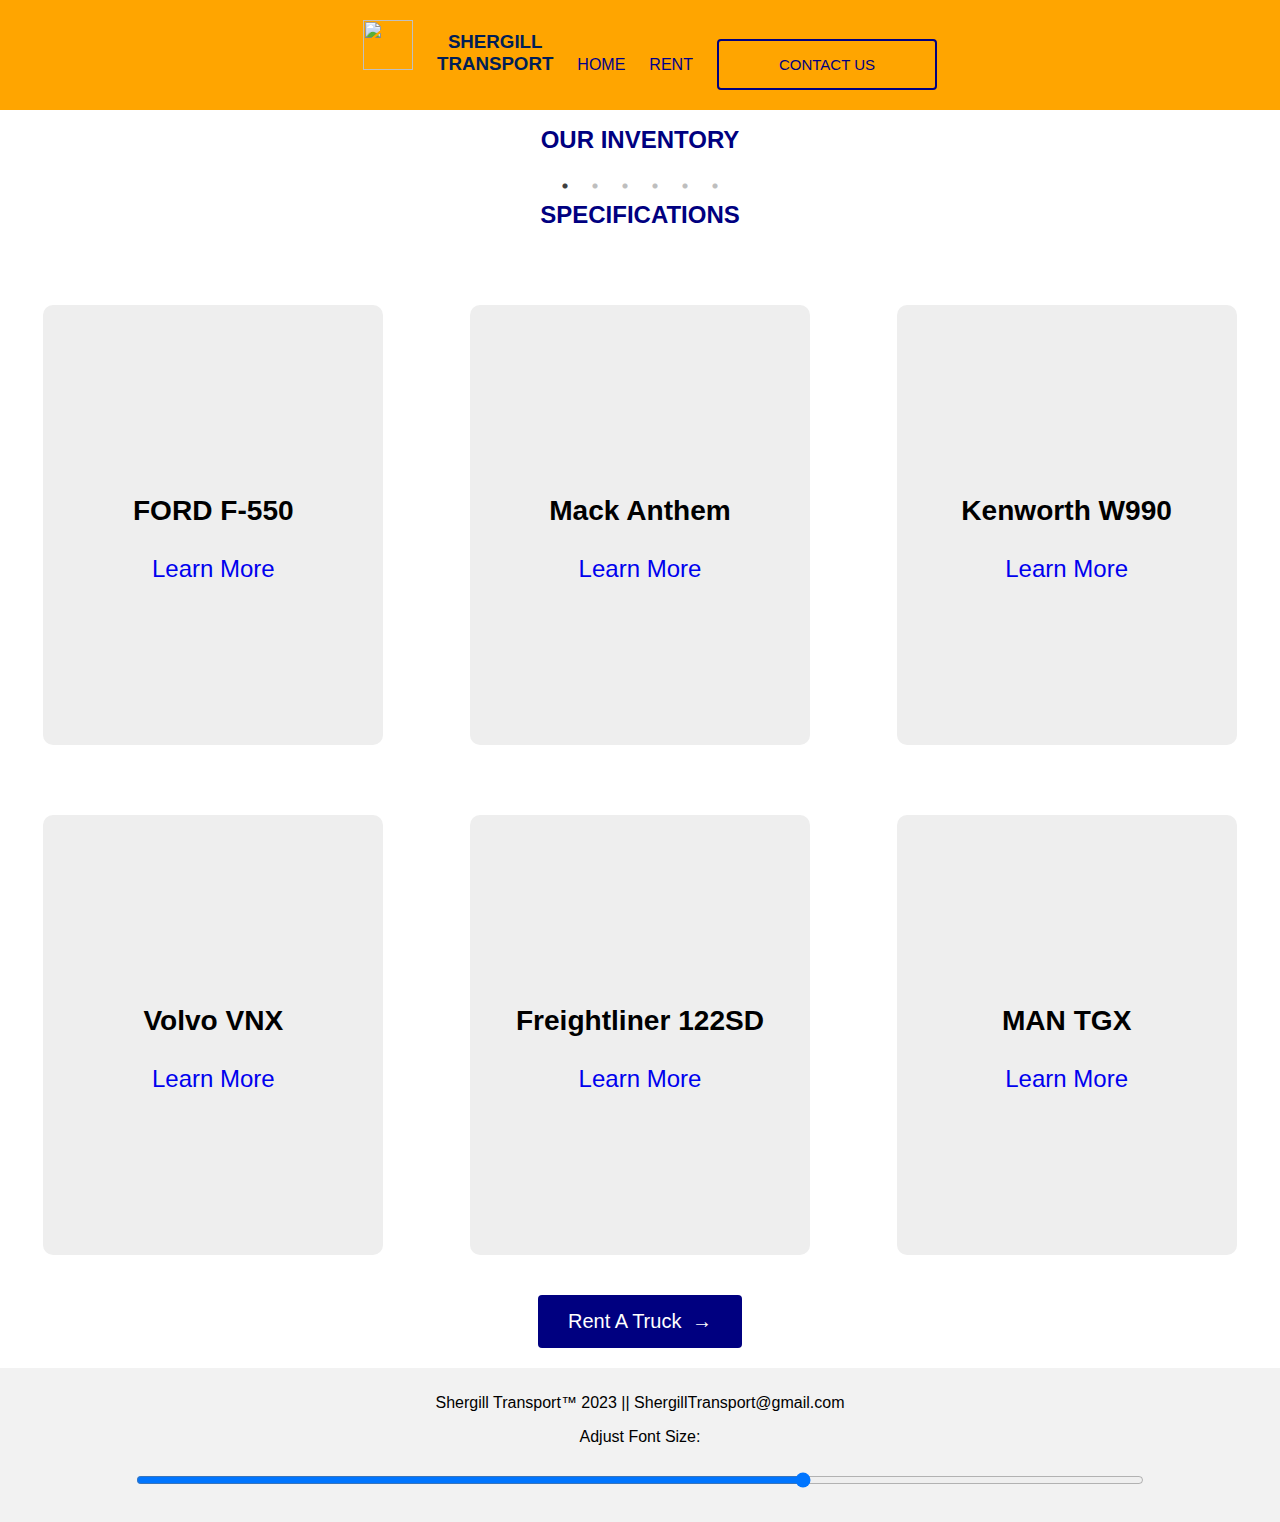
==== commit 195b7431: "Slideshow V2: jQuery Intro - Slider Format" ====
--- a/inventory.html
+++ b/inventory.html
@@ -221,8 +221,10 @@
 
   <script>
     $(document).ready(function(){
-      $('.your-class').slick({
-        setting-name: setting-value
+      $(".carousel").slick({
+        dots: true,
+        infinite: true,
+        variableWidth: true
       });
     });
   </script>
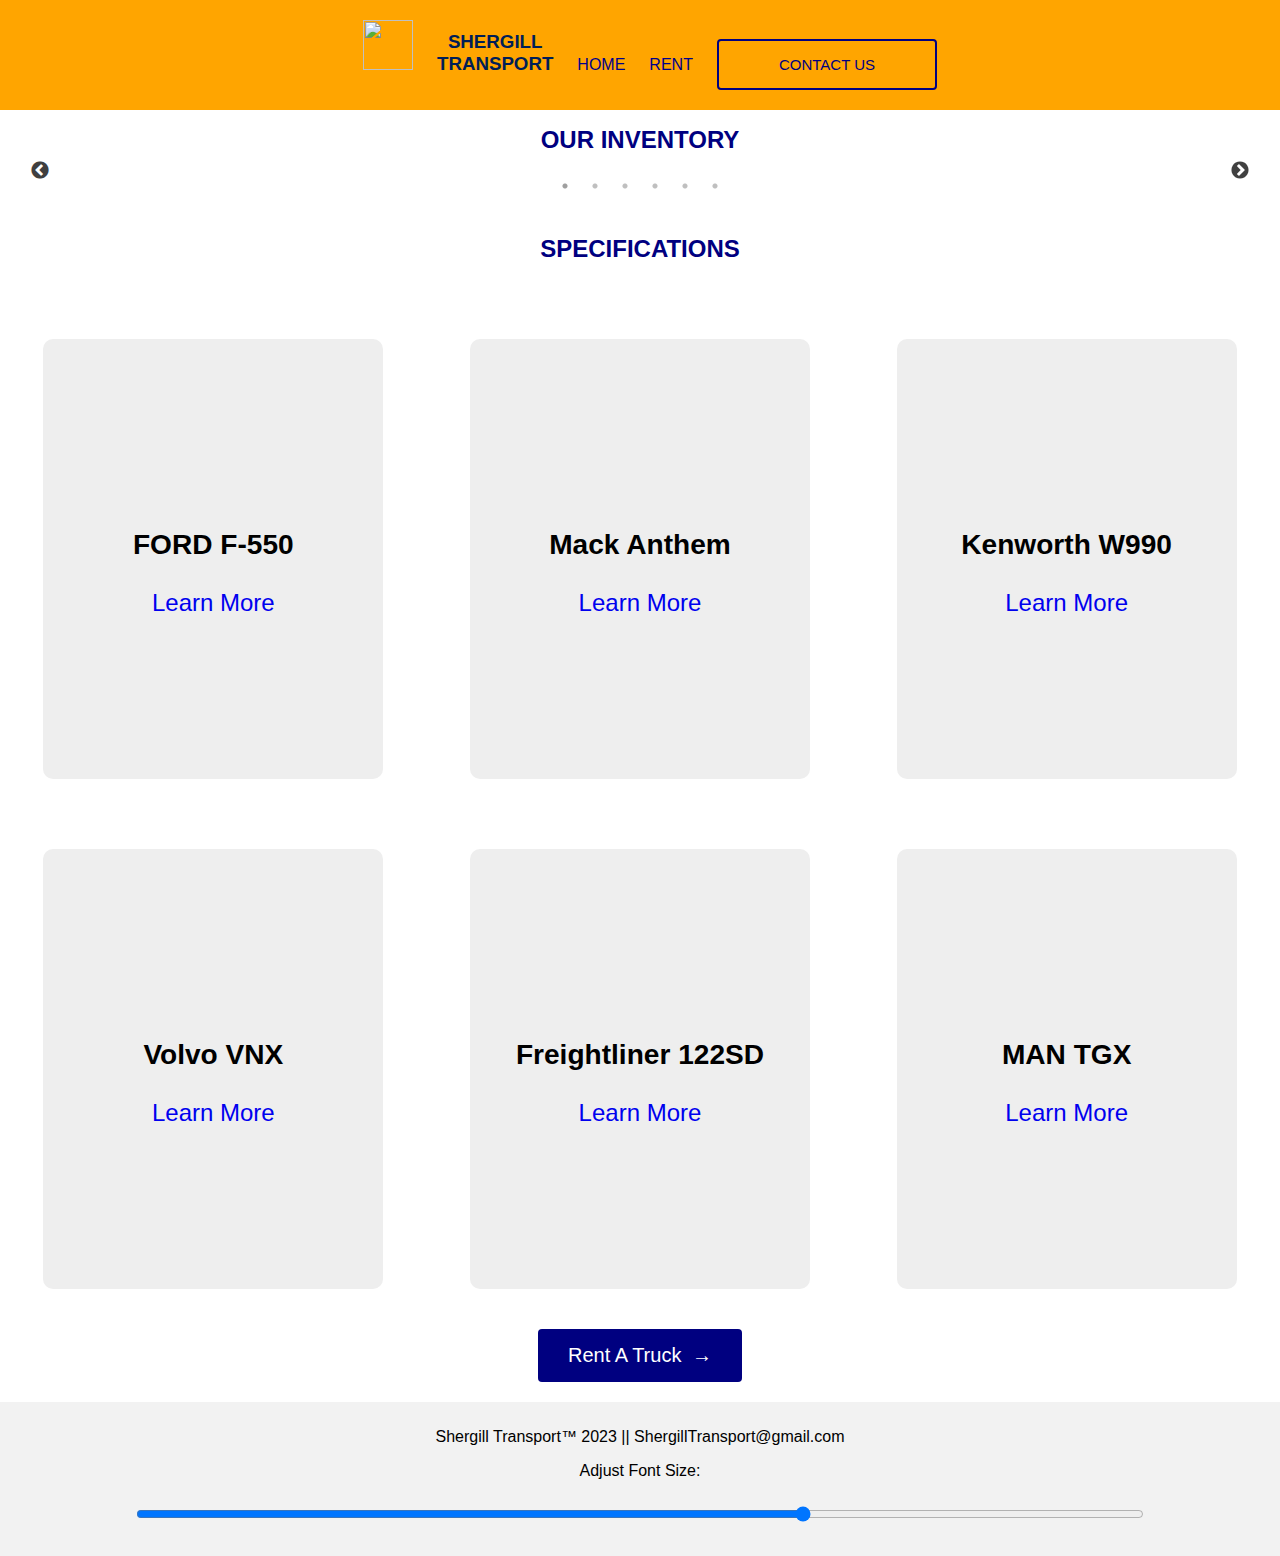
==== commit 0d4aa6a5: "Slideshow V5: Arrow placements" ====
--- a/inventory.html
+++ b/inventory.html
@@ -88,12 +88,12 @@
     <h1 id="p_homePageServices"> OUR INVENTORY </h1>
 <!--slideshow-->
     <div class="carousel">
-      <img src="https://files.worldwildlife.org/wwfcmsprod/images/Shark_Whitetip_GPN257599_Species/story_full_width/7u6ythcedl_GPN257599_whitetip_shark.jpg" alt="">
-       <img src="https://a-z-animals.com/media/2021/10/shark-1024x535.jpg" alt="">
-       <img src="https://www.oceanlifeeducation.com.au/wp-content/uploads/2020/07/sharks-3.jpg" alt="">
-       <img src="https://www.dailymaverick.co.za/wp-content/uploads/Roving-Cloete-SharksTW3.jpg" alt="">
-       <img src="https://encrypted-tbn0.gstatic.com/images?q=tbn:ANd9GcScnl8NYN8SLJ1nVlw30ilgMTKvpJOV1syMPRiia2XX0tpSWwI890nyhQfIIuEgB7DnnYo&usqp=CAU" alt="">
-       <img src="https://images.newscientist.com/wp-content/uploads/2020/08/11180158/w7pm8n_web.jpg" alt="">
+      <img src="https://media.istockphoto.com/id/1338716077/photo/2022-target-on-blue-background.jpg?s=1024x1024&w=is&k=20&c=Iz6-0Z1g4nIQhll9Z9Z6i5lwosHSwTj9iVdi0pVk4Jc=" alt="">
+       <img src="https://media.istockphoto.com/id/1338716077/photo/2022-target-on-blue-background.jpg?s=1024x1024&w=is&k=20&c=Iz6-0Z1g4nIQhll9Z9Z6i5lwosHSwTj9iVdi0pVk4Jc=" alt="">
+       <img src="https://media.istockphoto.com/id/1338716077/photo/2022-target-on-blue-background.jpg?s=1024x1024&w=is&k=20&c=Iz6-0Z1g4nIQhll9Z9Z6i5lwosHSwTj9iVdi0pVk4Jc=" alt="">
+       <img src="https://media.istockphoto.com/id/1338716077/photo/2022-target-on-blue-background.jpg?s=1024x1024&w=is&k=20&c=Iz6-0Z1g4nIQhll9Z9Z6i5lwosHSwTj9iVdi0pVk4Jc=" alt="">
+       <img src="https://media.istockphoto.com/id/1338716077/photo/2022-target-on-blue-background.jpg?s=1024x1024&w=is&k=20&c=Iz6-0Z1g4nIQhll9Z9Z6i5lwosHSwTj9iVdi0pVk4Jc=" alt="">
+       <img src="https://media.istockphoto.com/id/1338716077/photo/2022-target-on-blue-background.jpg?s=1024x1024&w=is&k=20&c=Iz6-0Z1g4nIQhll9Z9Z6i5lwosHSwTj9iVdi0pVk4Jc=" alt="">
     </div>
 
 
@@ -103,7 +103,7 @@
 
 
 
-    
+    <br>
     <h1 id="p_homePageServices"> SPECIFICATIONS</h1>
     <div class="container con3">
       <div class="grid-item-inv cont1">
@@ -224,7 +224,8 @@
       $(".carousel").slick({
         dots: true,
         infinite: true,
-        variableWidth: true
+        variableWidth: true,
+        centerMode: true
       });
     });
   </script>
--- a/style.css
+++ b/style.css
@@ -678,4 +678,46 @@
   width:70%;
     margin:10px auto;
   }
+}
+
+/* slick slideshow */
+.slider {
+    width: 50%;
+    margin: 100px auto;
+}
+
+.slick-slide {
+  margin: 0px 20px;
+}
+
+.slick-slide img {
+  width: 100%;
+}
+
+.slick-prev:before,
+.slick-next:before {
+  color: black;
+}
+
+
+.slick-slide {
+  transition: all ease-in-out .3s;
+  opacity: .2;
+}
+
+.slick-active {
+  opacity: .5;
+}
+
+.slick-current {
+  opacity: 1;
+}
+
+/* next arrow */
+.slick-next{
+  right:30px;
+}
+
+.slick-prev{
+  left:30px;
 }--- a/style.css
+++ b/style.css
@@ -678,4 +678,46 @@
   width:70%;
     margin:10px auto;
   }
+}
+
+/* slick slideshow */
+.slider {
+    width: 50%;
+    margin: 100px auto;
+}
+
+.slick-slide {
+  margin: 0px 20px;
+}
+
+.slick-slide img {
+  width: 100%;
+}
+
+.slick-prev:before,
+.slick-next:before {
+  color: black;
+}
+
+
+.slick-slide {
+  transition: all ease-in-out .3s;
+  opacity: .2;
+}
+
+.slick-active {
+  opacity: .5;
+}
+
+.slick-current {
+  opacity: 1;
+}
+
+/* next arrow */
+.slick-next{
+  right:30px;
+}
+
+.slick-prev{
+  left:30px;
 }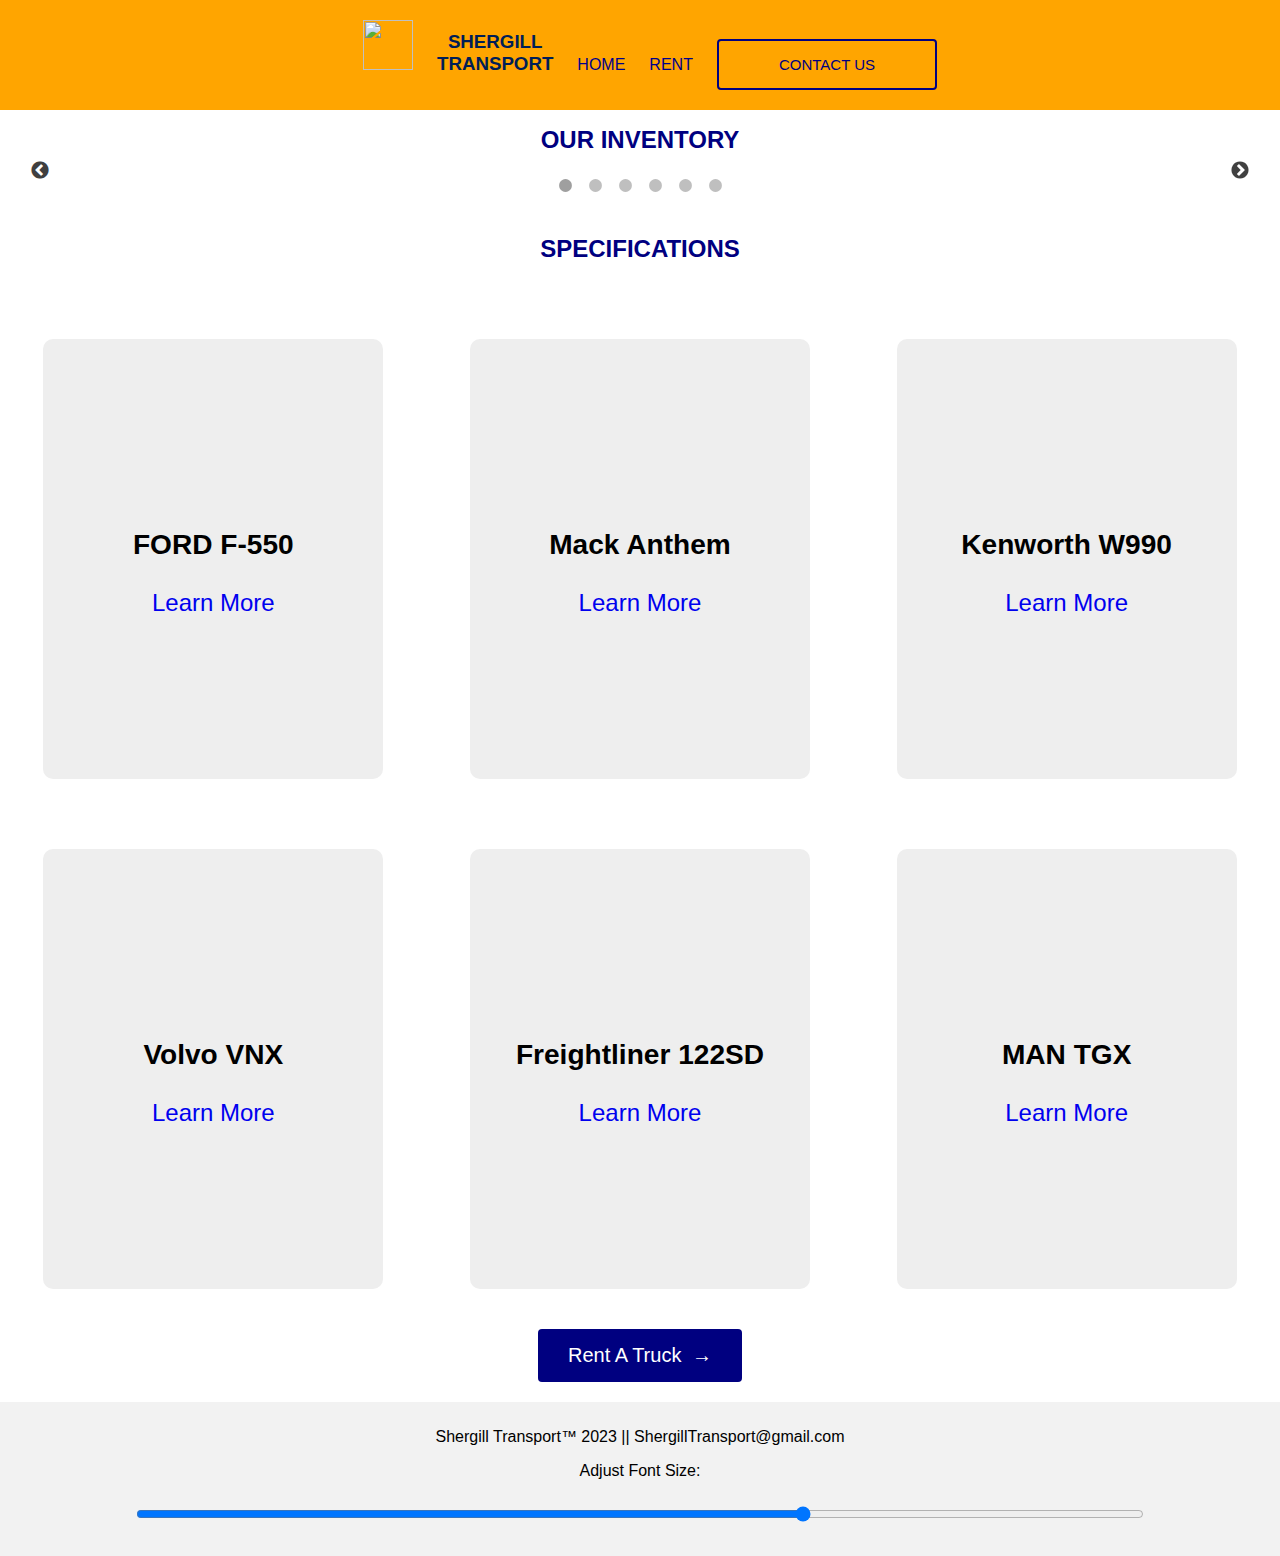
==== commit 37ad116b: "Slideshow V7: Autoplay" ====
--- a/inventory.html
+++ b/inventory.html
@@ -225,7 +225,10 @@
         dots: true,
         infinite: true,
         variableWidth: true,
-        centerMode: true
+        centerMode: true,
+        slidesToScroll: 1,
+        autoplay: true,
+        autoplaySpeed: 2000,
       });
     });
   </script>
--- a/style.css
+++ b/style.css
@@ -718,6 +718,12 @@
   right:30px;
 }
 
+/* prev arrow */
 .slick-prev{
   left:30px;
+}
+
+/* Dots for manual movement */
+.slick-dots li button:before {
+  font-size:15px;
 }--- a/style.css
+++ b/style.css
@@ -718,6 +718,12 @@
   right:30px;
 }
 
+/* prev arrow */
 .slick-prev{
   left:30px;
+}
+
+/* Dots for manual movement */
+.slick-dots li button:before {
+  font-size:15px;
 }